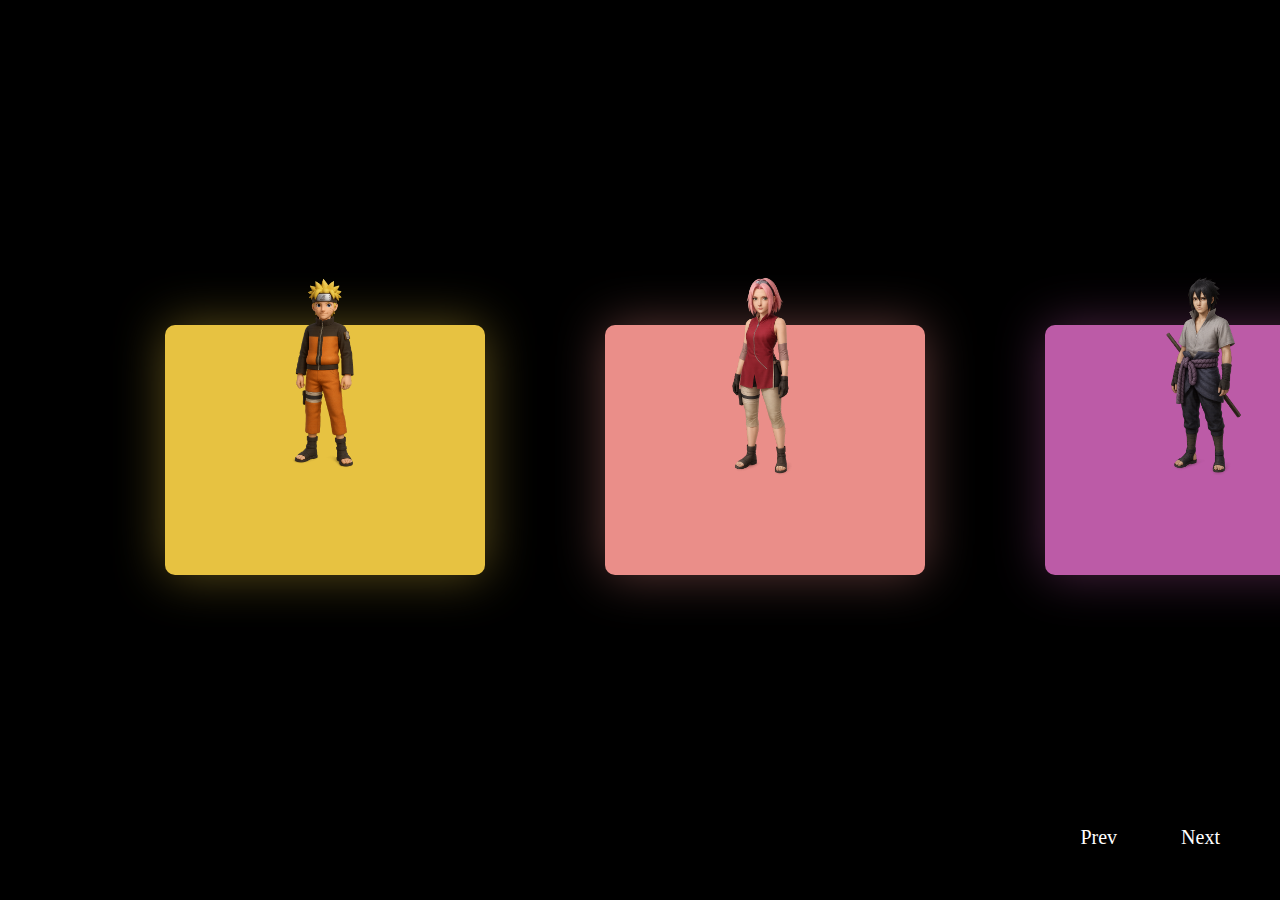
==== anime-card-scroll/index.html @ 3666cfdf "Added anime card scroll effect" ====
<!DOCTYPE html>
<html lang="en">
  <head>
    <meta charset="UTF-8" />
    <meta name="viewport" content="width=device-width, initial-scale=1.0" />
    <link rel="stylesheet" href="styles.css" />
    <title>Document</title>
  </head>
  <body>
    <div id="main">
      <div class="card-wrap">
        
      </div>
      <div id="controls">
        <button id="prev">Prev</button>
        <button id="next">Next</button>
      </div>
    </div>
   <script src="script.js"></script>
  </body>
</html>
---- anime-card-scroll/styles.css ----
* {
  margin: 0;
  padding: 0;
  box-sizing: border-box;
  font-family: "Gilroy";
}
html,
body {
  height: 100%;
  width: 100%;
}
#main {
  height: 100%;
  background-color: #000;
}
.card-wrap {
  display: flex;
  justify-content: flex-start;
  align-items: center;
  flex-wrap: nowrap;
  overflow-x: auto;
  gap: 120px;
  padding: 0px 165px;
  scroll-behavior: smooth;
  height: 100%;
  width: 100%;
}
.card-wrap::-webkit-scrollbar {
  display: none;
}
.card {
  position: relative;
  height: 250px;
  min-width: 320px;
  flex-shrink: 0;
  background-color: #dbb681;
  border-radius: 10px;
  cursor: pointer;
}
.card .details {
  position: absolute;
  bottom: 0;
  display: flex;
  opacity: 0;
  flex-direction: column;
  align-items: center;
  height: 60%;
  width: 100%;
  transition: all ease-in-out 0.4s;
}
.card:hover .details {
  opacity: 1;
}
.card .details h2 {
  text-align: center;
  margin: 20px;
  font-weight: 600;
  font-size: 22px;
}
.card .details p {
  font-size: 16px;
  font-weight: 550;
  line-height: 1.3;
  letter-spacing: 1.1px;
}
.card img {
  position: absolute;
  top: -20%;
  left: 50%;
  transform: translate(-50%, 0%) scale(1);
  transition: all 0.2s ease;
  height: 80%;
  z-index: 999;
}
.card:hover img {
  position: absolute;
  top: -55%;
  left: 50%;
  transform: translate(-50%, 0%) scale(1.5);
}
#controls {
  position: absolute;
  right: 0;
  bottom: 6%;
  height: 20px;
}
#controls button {
  color: #fff;
  font-size: 20px;
  font-weight: 500;
  margin-right: 60px;
  border: none;
  cursor: pointer;
  background: none;
}
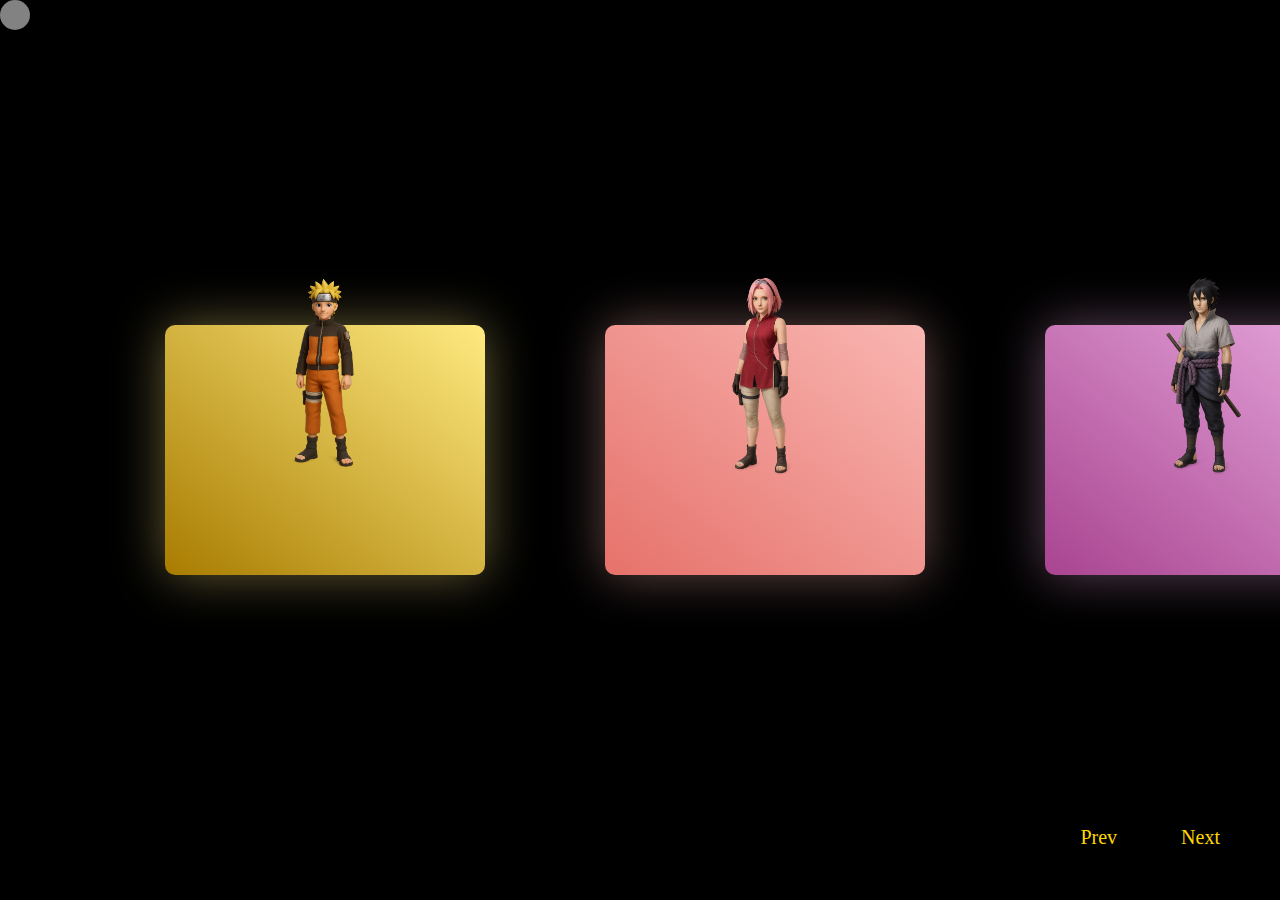
==== commit b77f5d00: "Added anime card scroll effect" ====
--- a/anime-card-scroll/index.html
+++ b/anime-card-scroll/index.html
@@ -8,6 +8,7 @@
   </head>
   <body>
     <div id="main">
+        <div id="cursore"></div>
       <div class="card-wrap">
         
       </div>
--- a/anime-card-scroll/styles.css
+++ b/anime-card-scroll/styles.css
@@ -85,11 +85,29 @@
   height: 20px;
 }
 #controls button {
-  color: #fff;
+  color: gold;
   font-size: 20px;
   font-weight: 500;
   margin-right: 60px;
   border: none;
   cursor: pointer;
   background: none;
+
 }
+
+
+/* ---------- */
+#cursore{
+    pointer-events: none;
+    position: absolute;
+    height: 30px;
+    width: 30px;
+    border-radius: 50%;
+    background-color: rgba(255, 255, 255, 0.511);
+    transition: all linear 0.2s;
+    transform: scale(1);
+    z-index: 1;
+}
+#cursore:active{
+    transform: scale(0.9);
+}